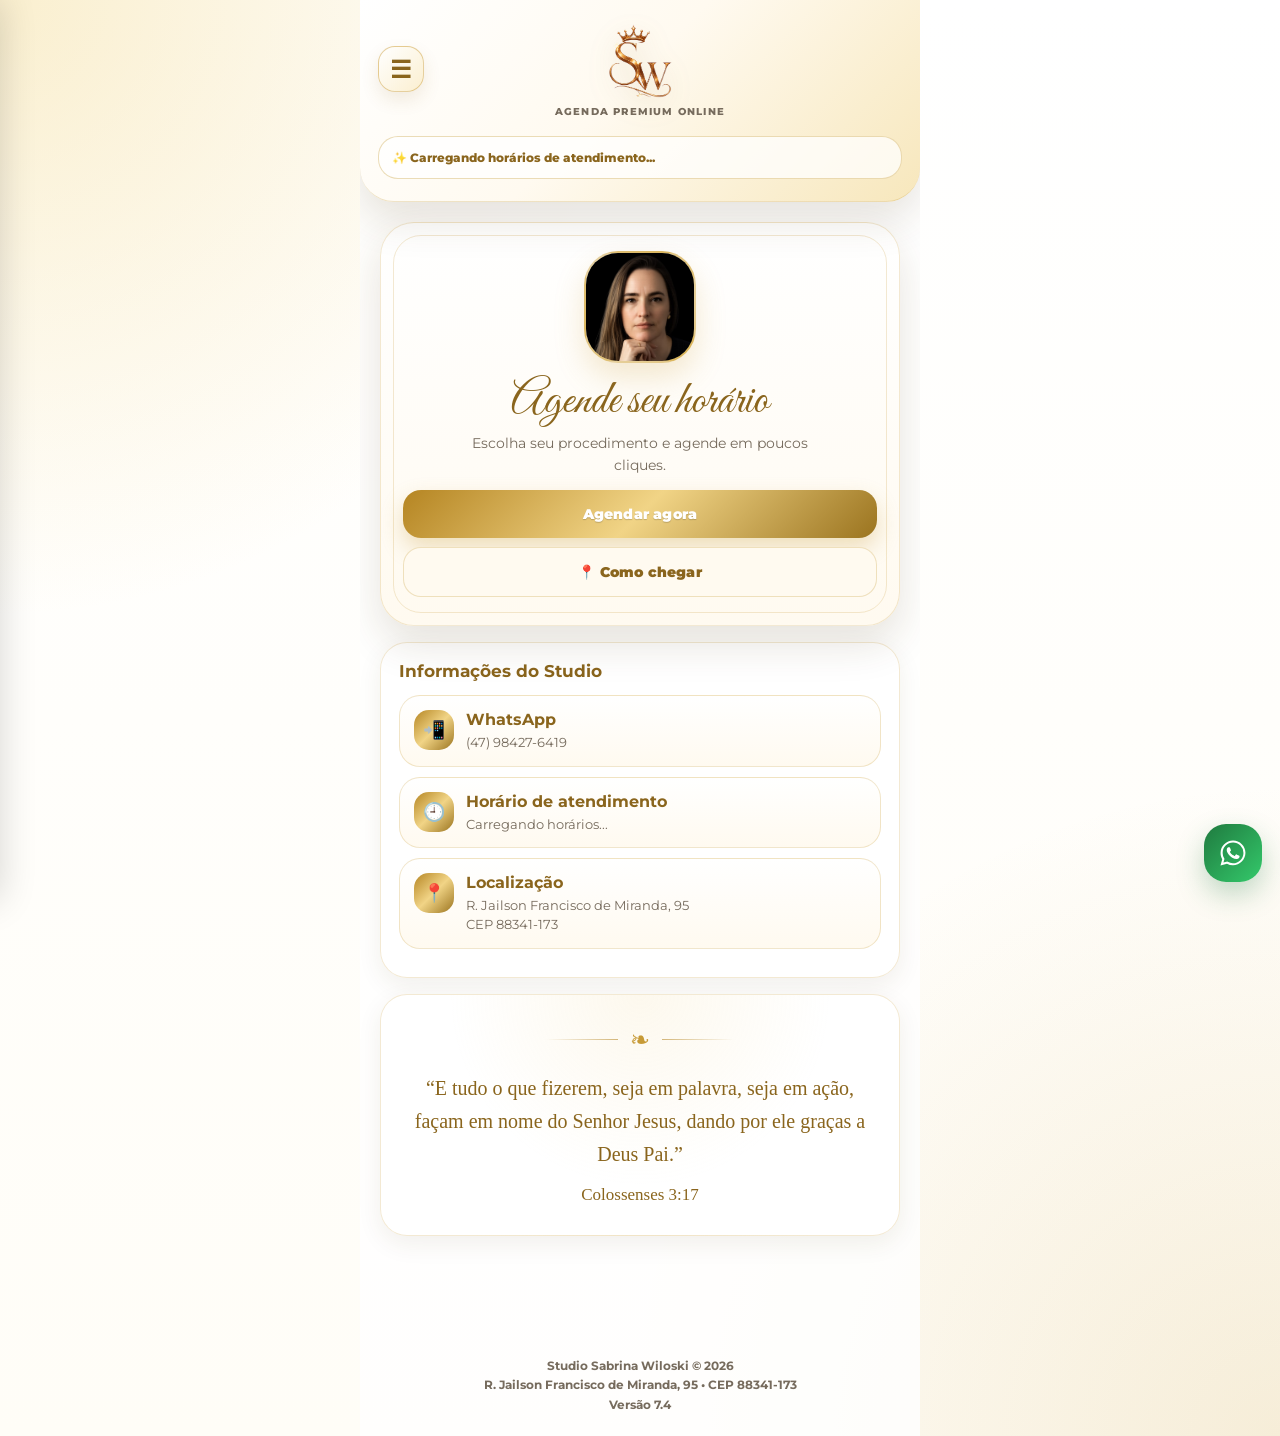
==== index.html @ 28f5b775 "Add files via upload" ====
<!DOCTYPE html>
<html lang="pt-BR">
<head>
  <meta charset="UTF-8" />
  <meta http-equiv="Cache-Control" content="no-cache, no-store, must-revalidate">
  <meta http-equiv="Pragma" content="no-cache">
  <meta http-equiv="Expires" content="0">
  <meta name="viewport" content="width=device-width, initial-scale=1.0, maximum-scale=1.0" />
  <title>Studio Sabrina Wiloski</title>

  <link rel="preconnect" href="https://fonts.googleapis.com">
  <link rel="preconnect" href="https://fonts.gstatic.com" crossorigin>
  <link href="https://fonts.googleapis.com/css2?family=Great+Vibes&family=Montserrat:wght@400;500;600;700;800;900&display=swap" rel="stylesheet">

  <style>
    :root{
      --gold:#c79a36;
      --gold-dark:#8a651d;
      --gold-light:#f7e7bc;
      --cream:#fffaf0;
      --ivory:#fffdf7;
      --white:#ffffff;
      --text:#251f17;
      --muted:#766b5d;
      --line:#eadbb9;
      --success:#1f7a3f;
      --danger:#b3261e;
      --shadow:0 18px 42px rgba(80,58,20,.14);
      --soft-shadow:0 8px 24px rgba(80,58,20,.08);
    }

    *{
      box-sizing:border-box;
      margin:0;
      padding:0;
      font-family:'Montserrat',Arial,sans-serif;
      -webkit-tap-highlight-color:transparent;
    }

    body{
      min-height:100vh;
      color:var(--text);
      background:
        radial-gradient(circle at top left, rgba(243,217,141,.42), transparent 32%),
        radial-gradient(circle at bottom right, rgba(199,154,54,.16), transparent 34%),
        linear-gradient(180deg,#fff,var(--ivory));
    }

    button,input,select,textarea{
      font:inherit;
    }

    button{
      cursor:pointer;
    }

    .app{
      max-width:560px;
      margin:0 auto;
      min-height:100vh;
      background:rgba(255,255,255,.82);
      position:relative;
      overflow:hidden;
    }

    header{
      position:sticky;
      top:0;
      z-index:20;
      padding:18px 18px 22px;
      background:linear-gradient(135deg,#fff,#fffaf0 46%,var(--gold-light));
      border-radius:0 0 34px 34px;
      box-shadow:var(--shadow);
      border-bottom:1px solid rgba(199,154,54,.28);
    }

    .topbar{
      display:flex;
      align-items:center;
      justify-content:center;
      min-height:102px;
      position:relative;
    }

    .menu-btn{
      width:46px;
      height:46px;
      border-radius:17px;
      border:1px solid rgba(199,154,54,.45);
      background:linear-gradient(135deg,#fff,#fbefd0);
      color:var(--gold-dark);
      font-size:24px;
      font-weight:900;
      box-shadow:0 8px 18px rgba(138,101,29,.12);
      position:absolute;
      left:0;
      top:50%;
      transform:translateY(-50%);
    }

    .brand{
      flex:1;
      display:flex;
      flex-direction:column;
      align-items:center;
      justify-content:center;
      min-width:0;
      padding:0 54px;
    }

    .brand-logo{
      display:block;
      width:112px;
      height:82px;
      object-fit:contain;
      filter:drop-shadow(0 8px 14px rgba(138,101,29,.16));
    }

    .brand p{
      margin-top:2px;
      font-size:10px;
      color:var(--muted);
      text-transform:uppercase;
      letter-spacing:1.2px;
      font-weight:800;
      text-align:center;
    }

    .header-pill{
      margin-top:16px;
      padding:12px 13px;
      border-radius:20px;
      background:rgba(255,255,255,.75);
      border:1px solid rgba(199,154,54,.35);
      color:var(--gold-dark);
      font-size:12px;
      font-weight:800;
      line-height:1.45;
    }

    .drawer{
      position:fixed;
      left:-296px;
      top:0;
      width:286px;
      height:100vh;
      z-index:40;
      background:linear-gradient(180deg,#fff,#fffaf0);
      padding:24px;
      box-shadow:10px 0 35px rgba(0,0,0,.16);
      transition:.28s ease;
      border-right:1px solid rgba(199,154,54,.26);
    }

    .drawer.open{
      left:0;
    }

    .drawer h2{
      font-family:'Great Vibes',cursive;
      font-size:40px;
      color:var(--gold-dark);
      font-weight:400;
    }

    .drawer small{
      color:var(--muted);
      display:block;
      margin:4px 0 22px;
      text-transform:uppercase;
      letter-spacing:.8px;
      font-weight:800;
      font-size:11px;
    }

    .drawer button{
      width:100%;
      padding:14px;
      border-radius:17px;
      margin-bottom:10px;
      border:1px solid rgba(199,154,54,.25);
      background:white;
      color:var(--gold-dark);
      text-align:left;
      font-weight:900;
      box-shadow:0 6px 16px rgba(80,58,20,.06);
    }

    .overlay{
      position:fixed;
      inset:0;
      background:rgba(0,0,0,.26);
      z-index:35;
      display:none;
    }

    .overlay.show{
      display:block;
    }

    main{
      padding:20px;
      padding-bottom:94px;
    }

    .screen{
      display:none;
      animation:show .24s ease;
    }

    .screen.active{
      display:block;
    }

    @keyframes show{
      from{opacity:0;transform:translateY(8px)}
      to{opacity:1;transform:translateY(0)}
    }

    .card{
      background:rgba(255,255,255,.96);
      border:1px solid rgba(199,154,54,.22);
      border-radius:27px;
      padding:18px;
      margin-bottom:16px;
      box-shadow:var(--soft-shadow);
    }

    .hero{
      text-align:center;
      padding:28px 22px;
      border-radius:34px;
      background:linear-gradient(180deg,#fff,#fffaf0);
      box-shadow:var(--shadow);
      position:relative;
      overflow:hidden;
    }

    .hero:before{
      content:"";
      position:absolute;
      inset:12px;
      border:1px solid rgba(199,154,54,.22);
      border-radius:28px;
      pointer-events:none;
    }

    .hero > *{
      position:relative;
      z-index:1;
    }

    .icon{
      width:82px;
      height:82px;
      border-radius:30px;
      margin:0 auto 14px;
      display:flex;
      align-items:center;
      justify-content:center;
      font-size:36px;
      background:linear-gradient(135deg,#fff,#f1d486,#9b741f);
      color:white;
      box-shadow:0 14px 30px rgba(199,154,54,.24);
    }

    .hero-photo{
      width:112px;
      height:112px;
      margin:0 auto 16px;
      border-radius:34px;
      overflow:hidden;
      background:linear-gradient(135deg,#fffdf5,#e8c66e);
      border:2px solid rgba(199,154,54,.42);
      box-shadow:0 14px 30px rgba(199,154,54,.22);
    }

    .hero-photo img{
      width:100%;
      height:100%;
      display:block;
      object-fit:cover;
      object-position:center 24%;
    }

    .hero-description{
      max-width:390px;
      margin:0 auto 4px;
    }

    .bible-verse{
      text-align:center;
      padding:30px 24px;
      background:
        radial-gradient(
          circle at top,
          rgba(244,219,159,.18),
          transparent 54%
        ),
        rgba(255,255,255,.96);
    }

    .bible-verse blockquote{
      margin:0 auto;
      max-width:480px;
      color:var(--gold-dark);
      font-family:Georgia,'Times New Roman',serif;
      font-size:20px;
      line-height:1.65;
      font-style:normal;
    }

    .bible-verse cite{
      display:block;
      margin-top:14px;
      color:var(--gold-dark);
      font-family:Georgia,'Times New Roman',serif;
      font-size:17px;
      font-style:normal;
    }

    .verse-decoration{
      display:flex;
      align-items:center;
      justify-content:center;
      gap:12px;
      margin-bottom:18px;
      color:var(--gold);
    }

    .verse-decoration span{
      width:72px;
      height:1px;
      background:linear-gradient(
        90deg,
        transparent,
        rgba(181,133,34,.58)
      );
    }

    .verse-decoration span:last-child{
      background:linear-gradient(
        90deg,
        rgba(181,133,34,.58),
        transparent
      );
    }

    .verse-decoration strong{
      font-size:24px;
      font-weight:400;
    }

    @media(max-width:620px){
      .hero-photo{
        width:96px;
        height:96px;
        border-radius:28px;
      }

      .bible-verse{
        padding:26px 20px;
      }

      .bible-verse blockquote{
        font-size:18px;
        line-height:1.6;
      }

      .bible-verse cite{
        font-size:16px;
      }
    }

    .hero h2{
      font-family:'Great Vibes',cursive;
      color:var(--gold-dark);
      font-size:46px;
      font-weight:400;
      line-height:1;
      margin-bottom:8px;
    }

    .hero p{
      color:var(--muted);
      font-size:14px;
      line-height:1.55;
    }

    h3{
      color:var(--gold-dark);
      font-size:17px;
      margin-bottom:14px;
    }

    .btn{
      width:100%;
      border:0;
      padding:15px;
      border-radius:18px;
      margin-top:9px;
      font-weight:900;
      font-size:14px;
      letter-spacing:.2px;
    }

    .btn-primary{
      color:white;
      background:linear-gradient(135deg,#b58522,#f1d486,#9b741f);
      box-shadow:0 10px 22px rgba(199,154,54,.30);
      text-shadow:0 1px 1px rgba(0,0,0,.18);
    }

    .btn-soft{
      color:var(--gold-dark);
      background:#fffaf0;
      border:1px solid rgba(199,154,54,.28);
    }

    .btn-danger{
      color:var(--danger);
      background:#fff0ee;
      border:1px solid rgba(179,38,30,.22);
    }

    .btn-success{
      color:var(--success);
      background:#eefaf2;
      border:1px solid rgba(31,122,63,.22);
    }

    .btn-small{
      padding:10px;
      border-radius:13px;
      font-size:12px;
    }

    .info{
      display:flex;
      gap:12px;
      background:linear-gradient(180deg,#fff,#fffaf0);
      border:1px solid rgba(199,154,54,.25);
      border-radius:21px;
      padding:14px;
      margin-bottom:10px;
    }

    .info-icon{
      width:40px;
      height:40px;
      border-radius:15px;
      flex:none;
      background:linear-gradient(135deg,#b58522,#f1d486,#9b741f);
      color:white;
      display:flex;
      align-items:center;
      justify-content:center;
      font-size:18px;
    }

    .info strong{
      display:block;
      color:var(--gold-dark);
      margin-bottom:4px;
    }

    .info p,.muted{
      color:var(--muted);
      font-size:13px;
      line-height:1.45;
    }

    label{
      display:block;
      color:var(--gold-dark);
      font-size:12px;
      font-weight:900;
      text-transform:uppercase;
      letter-spacing:.4px;
      margin-bottom:6px;
    }

    input,select,textarea{
      width:100%;
      padding:14px;
      border-radius:16px;
      border:1px solid var(--line);
      background:white;
      outline:none;
      font-size:14px;
      margin-bottom:12px;
      color:var(--text);
    }

    input:focus,select:focus,textarea:focus{
      border-color:var(--gold);
      box-shadow:0 0 0 3px rgba(199,154,54,.12);
    }

    textarea{
      min-height:80px;
      resize:none;
    }

    .grid2{
      display:grid;
      grid-template-columns:1fr 1fr;
      gap:10px;
    }

    .service-options{
      display:grid;
      gap:10px;
      margin-bottom:12px;
    }

    .service-option{
      display:grid;
      grid-template-columns:1fr auto auto;
      align-items:center;
      gap:12px;
      padding:14px;
      border-radius:18px;
      border:1px solid rgba(199,154,54,.25);
      background:linear-gradient(180deg,#fff,#fffaf0);
      cursor:pointer;
      transition:.18s ease;
    }

    .service-option:hover{
      transform:translateY(-1px);
      border-color:rgba(181,133,34,.52);
    }

    .service-option.selected{
      border-color:var(--gold);
      background:linear-gradient(135deg,#fff8df,#fffdf7);
      box-shadow:0 0 0 3px rgba(199,154,54,.10);
    }

    .service-option strong{
      display:block;
      color:var(--gold-dark);
      margin-bottom:3px;
    }

    .service-option p.muted{
      margin:0;
      color:var(--muted);
      font-size:12px;
      font-weight:400;
      line-height:1.45;
      letter-spacing:0;
      text-transform:none;
    }

    .service-option input{
      width:23px;
      height:23px;
      margin:0;
      accent-color:var(--gold);
    }

    .service-option-price{
      text-align:right;
      color:var(--gold-dark);
      font-weight:900;
      white-space:nowrap;
    }

    .service-option-content{
      min-width:0;
    }

    .service-more{
      margin-top:10px;
      border:1px solid rgba(181,133,34,.34);
      background:#fffaf0;
      color:var(--gold-dark);
      border-radius:12px;
      padding:7px 12px;
      font-size:12px;
      font-weight:800;
      cursor:pointer;
    }

    .service-more:hover{
      background:#fff3cf;
      border-color:var(--gold);
    }

    .service-details-backdrop{
      position:fixed;
      inset:0;
      display:none;
      align-items:center;
      justify-content:center;
      padding:20px;
      background:rgba(33,26,15,.58);
      backdrop-filter:blur(5px);
      z-index:1000;
    }

    .service-details-backdrop.show{
      display:flex;
    }

    .service-details-modal{
      position:relative;
      width:min(520px,100%);
      max-height:min(78vh,720px);
      overflow:auto;
      border-radius:26px;
      padding:28px 24px 24px;
      background:#fffdf8;
      border:1px solid rgba(199,154,54,.38);
      box-shadow:0 24px 70px rgba(35,25,8,.30);
    }

    .service-details-modal h3{
      margin:0 42px 16px 0;
      color:var(--gold-dark);
      font-size:22px;
    }

    .service-details-modal #serviceDetailsText{
      color:var(--text);
      font-size:14px;
      font-weight:400;
      line-height:1.7;
      white-space:pre-wrap;
    }

    .service-details-close{
      position:absolute;
      top:13px;
      right:14px;
      width:38px;
      height:38px;
      border:none;
      border-radius:50%;
      background:#fff4d8;
      color:var(--gold-dark);
      font-size:25px;
      line-height:1;
      cursor:pointer;
    }

    .area-options{
      display:grid;
      grid-template-columns:1fr 1fr;
      gap:10px;
    }

    .area-button{
      min-height:64px;
      display:flex;
      align-items:center;
      justify-content:center;
      gap:9px;
      padding:12px;
      border-radius:18px;
      border:1px solid rgba(199,154,54,.32);
      background:#fffaf0;
      color:var(--gold-dark);
      font-weight:900;
      cursor:pointer;
      transition:.18s ease;
    }

    .area-button:hover{
      transform:translateY(-1px);
      border-color:var(--gold);
    }

    .area-button.active{
      color:white;
      border-color:transparent;
      background:linear-gradient(135deg,#b58522,#f1d486,#9b741f);
      box-shadow:0 8px 20px rgba(181,133,34,.20);
    }

    .area-icon{
      font-size:21px;
    }

    .selection-help{
      margin:8px 0 0;
      color:var(--muted);
      font-size:12px;
      text-align:center;
    }

    .extra{
      display:flex;
      justify-content:space-between;
      align-items:center;
      gap:12px;
      padding:13px;
      border-radius:18px;
      border:1px solid rgba(199,154,54,.25);
      background:linear-gradient(180deg,#fff,#fffaf0);
      margin-bottom:10px;
    }

    .extra input{
      width:22px;
      height:22px;
      margin:0;
      accent-color:var(--gold);
    }

    .extra-price{
      text-align:right;
      color:var(--gold-dark);
      font-weight:900;
      white-space:nowrap;
    }

    .summary{
      margin-top:12px;
      padding:16px;
      border-radius:21px;
      border:1px solid rgba(199,154,54,.30);
      background:linear-gradient(135deg,#fffaf0,#fff);
      color:var(--gold-dark);
      font-weight:900;
      line-height:1.8;
    }

    .hours{
      display:grid;
      grid-template-columns:repeat(3,1fr);
      gap:9px;
      margin-bottom:12px;
    }

    .hour{
      border:1px solid rgba(199,154,54,.30);
      background:white;
      color:var(--gold-dark);
      padding:12px 8px;
      border-radius:16px;
      font-weight:900;
      text-align:center;
    }

    .hour.active{
      color:white;
      border-color:transparent;
      background:linear-gradient(135deg,#b58522,#f1d486,#9b741f);
    }

    .hours-empty{
      grid-column:1/-1;
      padding:16px;
      border-radius:18px;
      border:1px dashed rgba(199,154,54,.42);
      background:#fffaf0;
      color:var(--gold-dark);
      text-align:center;
      font-size:13px;
      font-weight:800;
      line-height:1.5;
    }

    .advance-note{
      margin-top:10px;
      color:var(--muted);
      font-size:12px;
      line-height:1.45;
      text-align:center;
    }

    .notice{
      margin-top:12px;
      padding:13px;
      border-radius:18px;
      background:#fffaf0;
      border:1px solid rgba(199,154,54,.30);
      color:var(--gold-dark);
      font-size:13px;
      line-height:1.45;
      font-weight:700;
    }


    .auth-info{
      margin-bottom:14px;
      padding:13px;
      border-radius:15px;
      background:#fff8e8;
      border:1px solid rgba(199,154,54,.28);
      color:var(--muted);
      font-size:12px;
      line-height:1.5;
    }

    .auth-status{
      display:none;
      margin:11px 0;
      padding:11px 12px;
      border-radius:13px;
      font-size:12px;
      line-height:1.45;
      text-align:center;
      font-weight:800;
    }

    .auth-status.show{
      display:block;
    }

    .auth-status.error{
      display:block;
      color:#922020;
      background:#fff0f0;
      border:1px solid rgba(170,37,37,.22);
    }

    .auth-status.success{
      display:block;
      color:#27643c;
      background:#eefaf2;
      border:1px solid rgba(39,100,60,.2);
    }

    .ok{
      display:none;
      margin-top:12px;
      padding:14px;
      border-radius:18px;
      background:#eefaf2;
      border:1px solid rgba(31,122,63,.25);
      color:var(--success);
      font-size:13px;
      font-weight:900;
      line-height:1.5;
    }

    .metricBox{
      display:grid;
      grid-template-columns:repeat(3,1fr);
      gap:10px;
      margin-bottom:14px;
    }

    .metric{
      background:#fffaf0;
      border:1px solid rgba(199,154,54,.24);
      padding:14px;
      border-radius:19px;
      color:var(--gold-dark);
      font-size:13px;
      font-weight:800;
    }

    .metric strong{
      display:block;
      font-size:22px;
      margin-top:4px;
    }

    .month-summary-card{
      margin:0 0 14px;
      padding:13px 14px;
      border-radius:17px;
      background:#fff8e8;
      border:1px solid rgba(199,154,54,.28);
      color:var(--gold-dark);
      font-size:12px;
      line-height:1.5;
      font-weight:800;
      text-align:center;
    }

    .monthly-history-box{
      margin-top:18px;
      padding-top:16px;
      border-top:1px solid rgba(199,154,54,.22);
    }

    .monthly-history-list{
      display:grid;
      gap:9px;
      margin-top:12px;
    }

    .monthly-history-row{
      display:flex;
      justify-content:space-between;
      gap:12px;
      align-items:flex-start;
      padding:13px;
      border-radius:16px;
      background:#fffdf8;
      border:1px solid rgba(199,154,54,.24);
      box-shadow:0 6px 15px rgba(80,58,20,.05);
    }

    .monthly-history-row strong{
      color:var(--gold-dark);
    }

    .monthly-history-value{
      text-align:right;
      color:var(--gold-dark);
      font-weight:900;
      white-space:nowrap;
    }

    .tabs{
      display:grid;
      grid-template-columns:repeat(6,1fr);
      gap:8px;
      margin-bottom:14px;
    }

    .tab{
      border:1px solid rgba(199,154,54,.28);
      background:#fffaf0;
      color:var(--gold-dark);
      padding:10px 5px;
      border-radius:14px;
      font-size:11px;
      font-weight:900;
    }

    .tab.active{
      background:linear-gradient(135deg,#b58522,#f1d486,#9b741f);
      color:#fff;
      border-color:transparent;
    }

    .panel{
      display:none;
    }

    .panel.active{
      display:block;
    }

    .item{
      border-left:4px solid var(--gold);
      background:#fffdf8;
      padding:14px;
      border-radius:16px;
      margin-bottom:10px;
      font-size:14px;
      line-height:1.5;
      position:relative;
    }

    .badge{
      display:inline-block;
      padding:5px 8px;
      border-radius:99px;
      background:#fffaf0;
      border:1px solid rgba(199,154,54,.26);
      font-size:11px;
      font-weight:900;
      color:var(--gold-dark);
      margin-top:6px;
    }

    .actions{
      display:grid;
      grid-template-columns:1fr 1fr;
      gap:8px;
      margin-top:8px;
    }

    .inline-edit{
      margin-top:12px;
      padding:14px;
      border-radius:16px;
      background:#fff8e8;
      border:1px solid rgba(199,154,54,.34);
    }

    .inline-edit h4{
      margin:0 0 10px;
      color:var(--gold-dark);
    }

    .inline-edit input,
    .inline-edit textarea{
      margin-bottom:9px;
      background:#fff;
    }

    .inline-edit-actions{
      display:grid;
      grid-template-columns:1fr 1fr;
      gap:8px;
      margin-top:6px;
    }

    .schedule-help{
      padding:13px;
      border-radius:15px;
      background:#fff8e8;
      border:1px solid rgba(199,154,54,.28);
      color:var(--muted);
      font-size:12px;
      line-height:1.5;
      margin-bottom:14px;
    }


    .lunch-box{
      margin:14px 0;
      padding:14px;
      border-radius:18px;
      background:#fffdf8;
      border:1px solid rgba(199,154,54,.30);
      box-shadow:0 6px 16px rgba(80,58,20,.05);
    }

    .lunch-box .muted{
      margin:2px 0 12px;
    }

    .lunch-box.off{
      opacity:.64;
    }

    .lunch-box.off .schedule-times{
      pointer-events:none;
    }

    .schedule-grid{
      display:grid;
      gap:10px;
    }

    .schedule-day{
      border:1px solid rgba(199,154,54,.28);
      border-radius:17px;
      padding:13px;
      background:#fffdf8;
    }

    .schedule-day-head{
      display:flex;
      align-items:center;
      justify-content:space-between;
      gap:12px;
      margin-bottom:10px;
    }

    .schedule-day-head strong{
      color:var(--gold-dark);
    }

    .schedule-toggle{
      width:22px;
      height:22px;
      accent-color:#b58522;
    }

    .schedule-times{
      display:grid;
      grid-template-columns:1fr 1fr;
      gap:9px;
    }

    .schedule-times label{
      margin-top:0;
    }

    .schedule-day.off{
      opacity:.58;
    }

    .schedule-day.off .schedule-times{
      pointer-events:none;
    }

    .schedule-summary{
      margin-top:12px;
      font-size:12px;
      color:var(--muted);
      text-align:center;
      line-height:1.5;
    }

    .schedule-summary.success{
      padding:12px 14px;
      border-radius:14px;
      color:#23653a;
      background:#edf9f1;
      border:1px solid rgba(35,101,58,.22);
      font-weight:900;
    }

    .schedule-summary.error{
      padding:12px 14px;
      border-radius:14px;
      color:#962828;
      background:#fff1f1;
      border:1px solid rgba(150,40,40,.22);
      font-weight:900;
    }

    .duration-fields{
      display:grid;
      grid-template-columns:1fr 1fr;
      gap:10px;
    }

    .duration-fields label{margin-top:0}

    .calendar-box{
      margin-top:14px;
      padding:14px;
      border-radius:20px;
      background:#fffdf8;
      border:1px solid rgba(199,154,54,.28);
    }

    .calendar-toolbar{
      display:grid;
      grid-template-columns:44px 1fr 44px;
      align-items:center;
      gap:10px;
      margin-bottom:12px;
    }

    .calendar-toolbar button{
      width:44px;
      height:42px;
      border-radius:14px;
      border:1px solid rgba(199,154,54,.34);
      background:#fff8e8;
      color:var(--gold-dark);
      font-size:20px;
      font-weight:900;
      cursor:pointer;
    }

    .calendar-title{
      text-align:center;
      color:var(--gold-dark);
      font-weight:900;
      text-transform:capitalize;
    }

    .calendar-weekdays,
    .calendar-grid{
      display:grid;
      grid-template-columns:repeat(7,minmax(0,1fr));
      gap:6px;
    }

    .calendar-weekdays div{
      text-align:center;
      font-size:10px;
      color:var(--muted);
      font-weight:900;
      text-transform:uppercase;
      padding:4px 0;
    }

    .calendar-day{
      min-height:78px;
      border-radius:14px;
      border:1px solid rgba(199,154,54,.22);
      background:white;
      padding:7px;
      cursor:pointer;
      overflow:hidden;
      transition:.18s ease;
    }

    .calendar-day:hover{
      transform:translateY(-1px);
      border-color:rgba(181,133,34,.55);
    }

    .calendar-day.other-month{opacity:.34}

    .calendar-day.today{
      box-shadow:inset 0 0 0 2px rgba(181,133,34,.38);
    }

    .calendar-day.selected{
      color:white;
      border-color:transparent;
      background:linear-gradient(135deg,#9d7219,#d2a23a);
    }

    .calendar-number{
      display:flex;
      justify-content:space-between;
      align-items:center;
      gap:5px;
      font-weight:900;
      font-size:13px;
      margin-bottom:5px;
    }

    .calendar-count{
      min-width:20px;
      height:20px;
      padding:0 5px;
      border-radius:999px;
      display:inline-flex;
      align-items:center;
      justify-content:center;
      background:#f7e7bd;
      color:#8b641b;
      font-size:10px;
      font-weight:900;
    }

    .calendar-day.selected .calendar-count{
      background:rgba(255,255,255,.24);
      color:white;
    }

    .calendar-client{
      display:block;
      margin-top:3px;
      font-size:9px;
      line-height:1.25;
      white-space:nowrap;
      overflow:hidden;
      text-overflow:ellipsis;
    }

    .agenda-day-title{
      margin:16px 0 8px;
      color:var(--gold-dark);
      font-size:16px;
    }

    .appointment-editor{
      margin-top:12px;
      padding:13px;
      border-radius:16px;
      background:#fff8e8;
      border:1px solid rgba(199,154,54,.34);
    }

    .appointment-editor-actions{
      display:grid;
      grid-template-columns:1fr 1fr;
      gap:8px;
      margin-top:8px;
    }

    .appointment-actions{
      display:grid;
      grid-template-columns:1fr 1fr;
      gap:7px;
      margin-top:10px;
    }

    .discount-preview{
      margin:10px 0 12px;
      padding:12px;
      border-radius:14px;
      background:#fffdf8;
      border:1px solid rgba(199,154,54,.30);
      color:var(--gold-dark);
      font-size:12px;
      line-height:1.65;
      font-weight:800;
    }

    .agenda-empty{
      padding:18px;
      text-align:center;
      color:var(--muted);
      border:1px dashed rgba(199,154,54,.38);
      border-radius:16px;
      background:#fffdf8;
    }

    .delete-cancelled{
      position:absolute;
      right:10px;
      top:10px;
      width:32px;
      height:32px;
      border:none;
      border-radius:50%;
      background:#fff1f1;
      color:#a51d1d;
      font-size:23px;
      font-weight:900;
      line-height:1;
      cursor:pointer;
      box-shadow:0 5px 12px rgba(165,29,29,.12);
    }

    .delete-cancelled:hover{
      background:#a51d1d;
      color:white;
    }

    .confirm-modal-backdrop{
      position:fixed;
      inset:0;
      z-index:120;
      display:none;
      align-items:center;
      justify-content:center;
      padding:22px;
      background:rgba(22,18,12,.58);
      backdrop-filter:blur(5px);
      -webkit-backdrop-filter:blur(5px);
    }

    .confirm-modal-backdrop.show{
      display:flex;
      animation:modalBackdropIn .2s ease;
    }

    .confirm-modal{
      width:min(100%,420px);
      border-radius:26px;
      background:#fffdf8;
      border:1px solid rgba(199,154,54,.42);
      box-shadow:0 24px 70px rgba(0,0,0,.28);
      overflow:hidden;
      transform-origin:center;
      animation:modalCardIn .22s ease;
    }

    .confirm-modal-header{
      padding:22px 22px 10px;
      text-align:center;
    }

    .confirm-modal-icon{
      width:62px;
      height:62px;
      margin:0 auto 13px;
      display:flex;
      align-items:center;
      justify-content:center;
      border-radius:50%;
      background:#fff0f0;
      color:#aa2525;
      font-size:34px;
      font-weight:900;
      box-shadow:inset 0 0 0 1px rgba(170,37,37,.14);
    }

    .confirm-modal h3{
      margin:0;
      color:#6f4d12;
      font-size:21px;
    }

    .confirm-modal p{
      margin:10px 0 0;
      color:var(--muted);
      font-size:14px;
      line-height:1.55;
    }

    .confirm-modal-error{
      display:none;
      margin:0 22px 13px;
      padding:11px 12px;
      border-radius:13px;
      background:#fff0f0;
      border:1px solid rgba(170,37,37,.22);
      color:#922020;
      font-size:12px;
      line-height:1.4;
      text-align:center;
    }

    .confirm-modal-error.show{
      display:block;
    }

    .confirm-modal-actions{
      display:grid;
      grid-template-columns:1fr 1fr;
      gap:10px;
      padding:16px 22px 22px;
    }

    .confirm-modal-actions button{
      min-height:46px;
      border-radius:15px;
      border:none;
      font-weight:900;
      cursor:pointer;
      transition:.18s ease;
    }

    .confirm-modal-actions button:disabled{
      opacity:.65;
      cursor:not-allowed;
    }

    .confirm-no{
      background:#f2ead9;
      color:#6f4d12;
    }

    .confirm-no:hover{
      background:#e8dbc1;
    }

    .confirm-yes{
      background:linear-gradient(135deg,#9f2525,#c64a4a);
      color:white;
      box-shadow:0 8px 18px rgba(159,37,37,.2);
    }

    .confirm-yes:hover{
      transform:translateY(-1px);
    }

    @keyframes modalBackdropIn{
      from{opacity:0}
      to{opacity:1}
    }

    @keyframes modalCardIn{
      from{opacity:0;transform:scale(.94) translateY(8px)}
      to{opacity:1;transform:scale(1) translateY(0)}
    }

    body.modal-open{
      overflow:hidden;
    }

    .cancelled-item{
      padding-right:52px;
      opacity:.88;
    }

    .calendar-day.blocked-day{
      border-color:rgba(176,57,57,.5);
      background:#fff2f2;
      box-shadow:inset 0 0 0 2px rgba(176,57,57,.18);
    }

    .calendar-day.blocked-day.selected{
      background:linear-gradient(135deg,#963030,#cf6666);
      color:white;
    }

    .blocked-label{
      display:block;
      margin-top:3px;
      color:#9e2929;
      font-size:9px;
      line-height:1.2;
      font-weight:900;
      white-space:nowrap;
      overflow:hidden;
      text-overflow:ellipsis;
    }

    .calendar-day.selected .blocked-label{
      color:white;
    }

    .blocked-notice{
      margin:8px 0 12px;
      padding:12px;
      border-radius:15px;
      background:#fff1f1;
      border:1px solid rgba(176,57,57,.3);
      color:#8f2424;
      font-size:13px;
      line-height:1.45;
      font-weight:700;
    }

    .unavailable-form{
      padding:14px;
      border-radius:18px;
      background:#fff8e8;
      border:1px solid rgba(199,154,54,.3);
    }

    .unavailable-list{
      display:grid;
      gap:10px;
      margin-top:14px;
    }

    .unavailable-card{
      padding:14px 52px 14px 14px;
      border-radius:17px;
      background:#fffdf8;
      border-left:4px solid #b03939;
      box-shadow:0 7px 18px rgba(90,60,20,.06);
      position:relative;
    }

    .unavailable-card strong{
      color:#8e2424;
    }

    .unavailable-card p{
      margin:5px 0 0;
      color:var(--muted);
      line-height:1.45;
    }

    .unavailable-empty{
      padding:18px;
      text-align:center;
      border-radius:16px;
      border:1px dashed rgba(199,154,54,.38);
      color:var(--muted);
      background:#fffdf8;
    }

    @media(max-width:620px){
      .calendar-day{
        min-height:58px;
        padding:5px;
      }

      .calendar-client{display:none}

      .calendar-count{
        min-width:18px;
        height:18px;
      }

      .appointment-actions{grid-template-columns:1fr}
    }

    @media(max-width:480px){
      .metricBox{
        grid-template-columns:1fr;
      }

      .tabs{
        grid-template-columns:repeat(3,1fr);
      }

      .schedule-times{
        grid-template-columns:1fr;
      }
    }

    .center{
      text-align:center;
      margin-top:10px;
    }

    .top-space{
      margin-top:15px;
    }

    .float{
      position:fixed;
      right:18px;
      bottom:18px;
      width:58px;
      height:58px;
      border-radius:22px;
      border:none;
      background:linear-gradient(135deg,#1f7a3f,#34c96b);
      color:white;
      display:flex;
      align-items:center;
      justify-content:center;
      box-shadow:0 12px 28px rgba(31,122,63,.28);
      z-index:30;
      padding:0;
    }

    .float svg{
      width:30px;
      height:30px;
      display:block;
      fill:#fff;
    }

    footer{
      text-align:center;
      color:var(--muted);
      font-size:12px;
      padding:10px 0 22px;
      font-weight:700;
      line-height:1.6;
    }

    .loading{
      opacity:.7;
      pointer-events:none;
    }

    @media(max-width:430px){
      .brand-logo{width:100px;height:76px}
      main{padding:16px;padding-bottom:94px}
      .hero h2{font-size:42px}
      .grid2{grid-template-columns:1fr}
    }
  </style>
</head>

<body>
  <div class="app">
    <header>
      <div class="topbar">
        <button class="menu-btn" id="menuBtn">☰</button>
        <div class="brand">
          <img class="brand-logo" src="[data-uri]" alt="Studio Sabrina Wiloski">
          <p>Agenda premium online</p>
        </div>
      </div>
      <div class="header-pill" id="horarioTopo">
        ✨ Carregando horários de atendimento...
      </div>
    </header>

    <div class="overlay" id="overlay"></div>

    <aside class="drawer" id="drawer">
      <img src="[data-uri]" alt="Studio Sabrina Wiloski" style="width:112px;height:100px;object-fit:contain;display:block;margin:0 auto 4px;">
      <small style="text-align:center;">Menu do aplicativo</small>
      <button data-screen="home">🏠 Início</button>
      <button data-screen="internal">🔒 Acesso Interno</button>
      <button id="wppMenu">📲 WhatsApp</button>
      <button id="mapsMenu">📍 Como chegar</button>
    </aside>

    <main>
      <section id="home" class="screen active">
        <div class="card hero">
          <div class="hero-photo">
            <img
              src="[data-uri]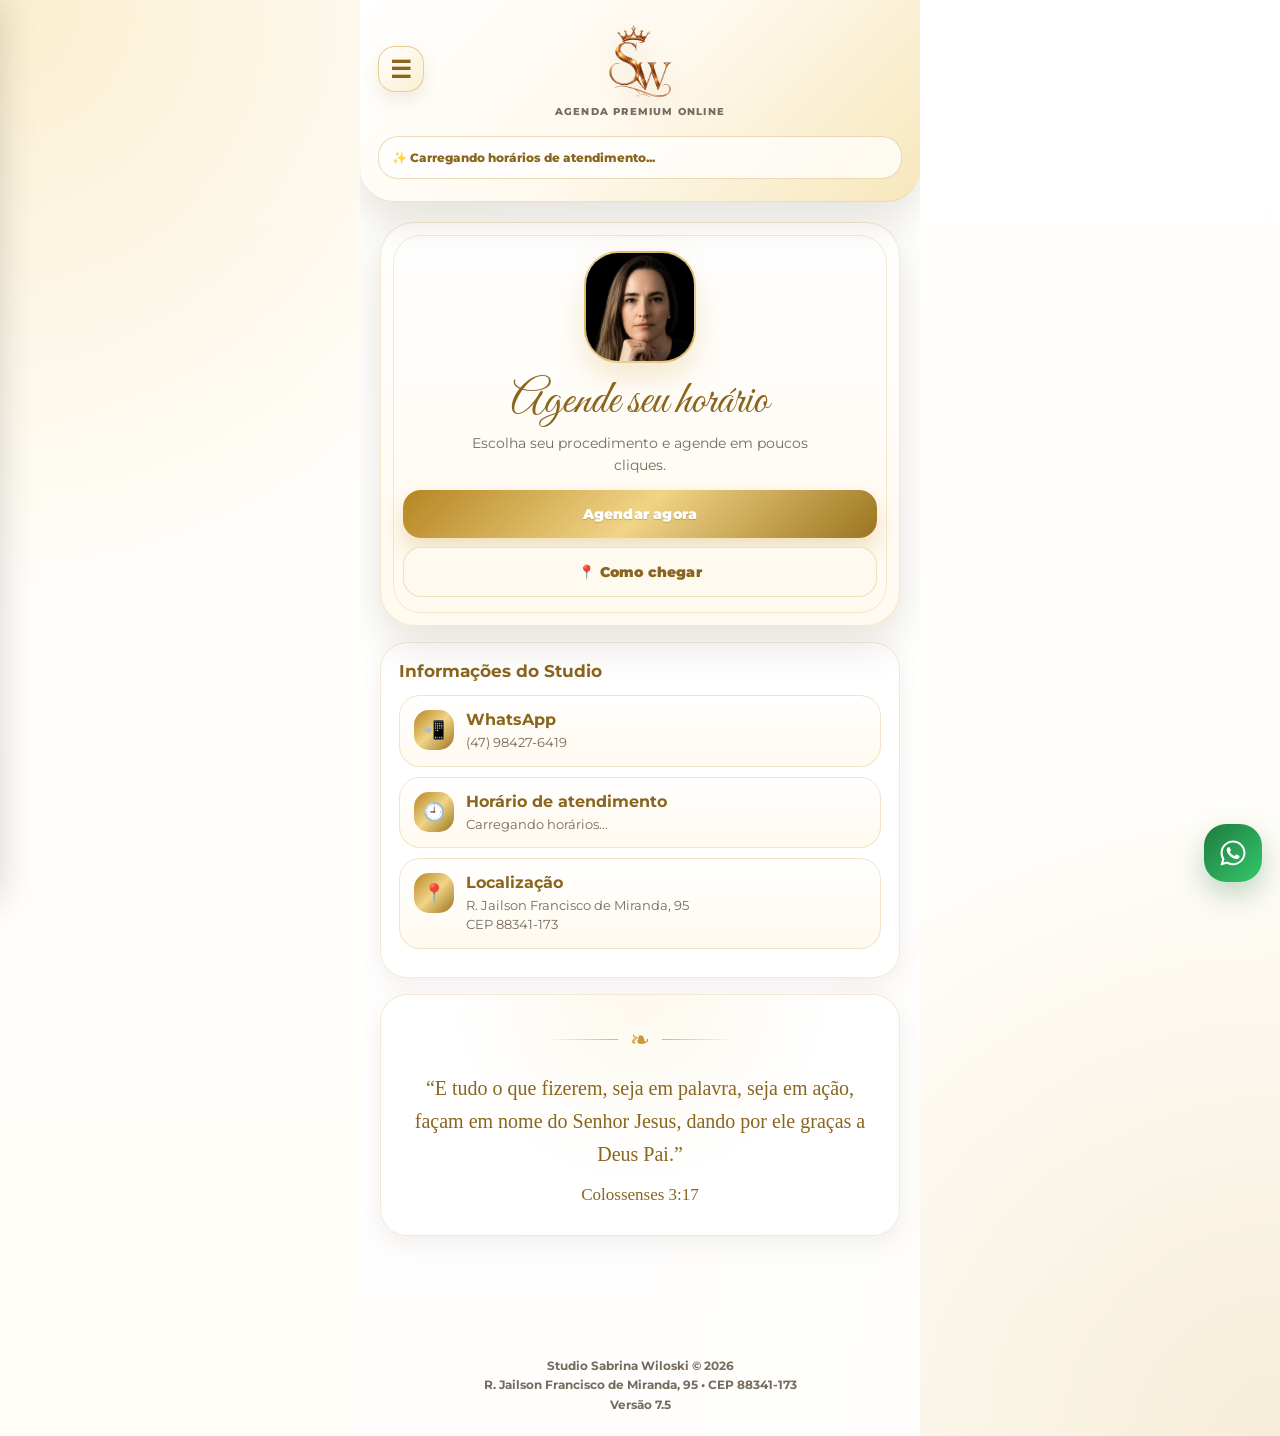
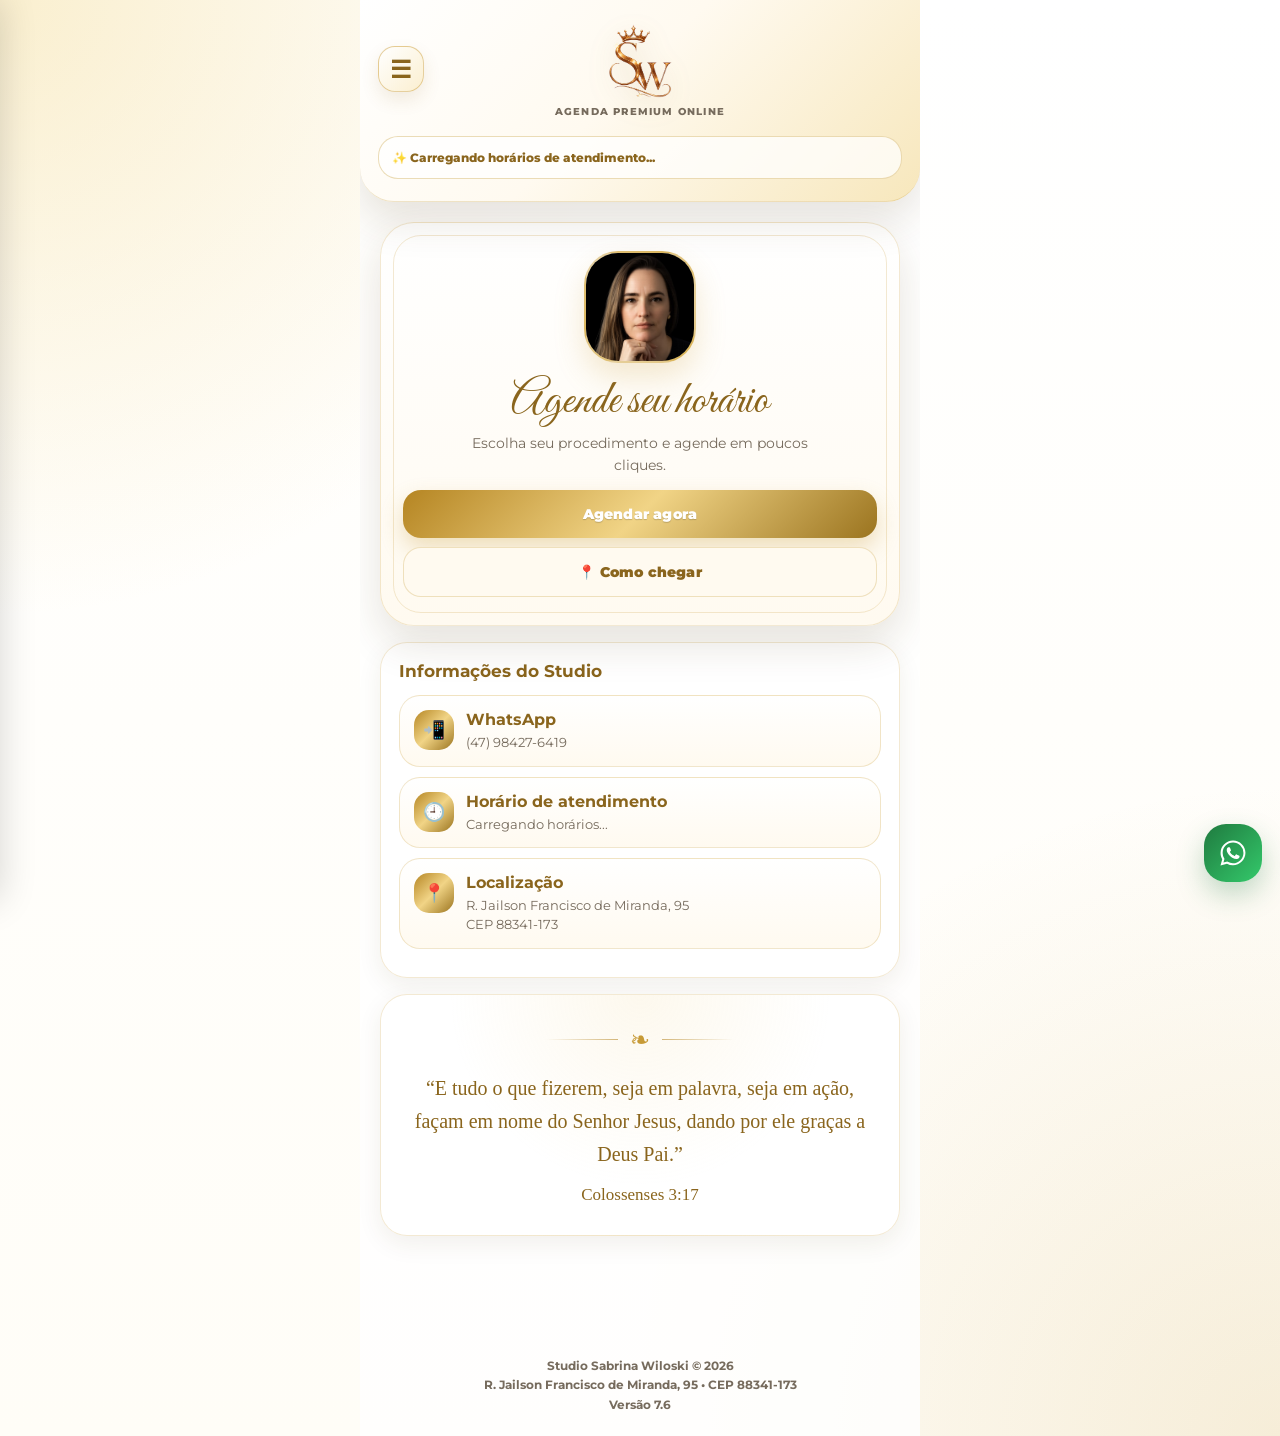
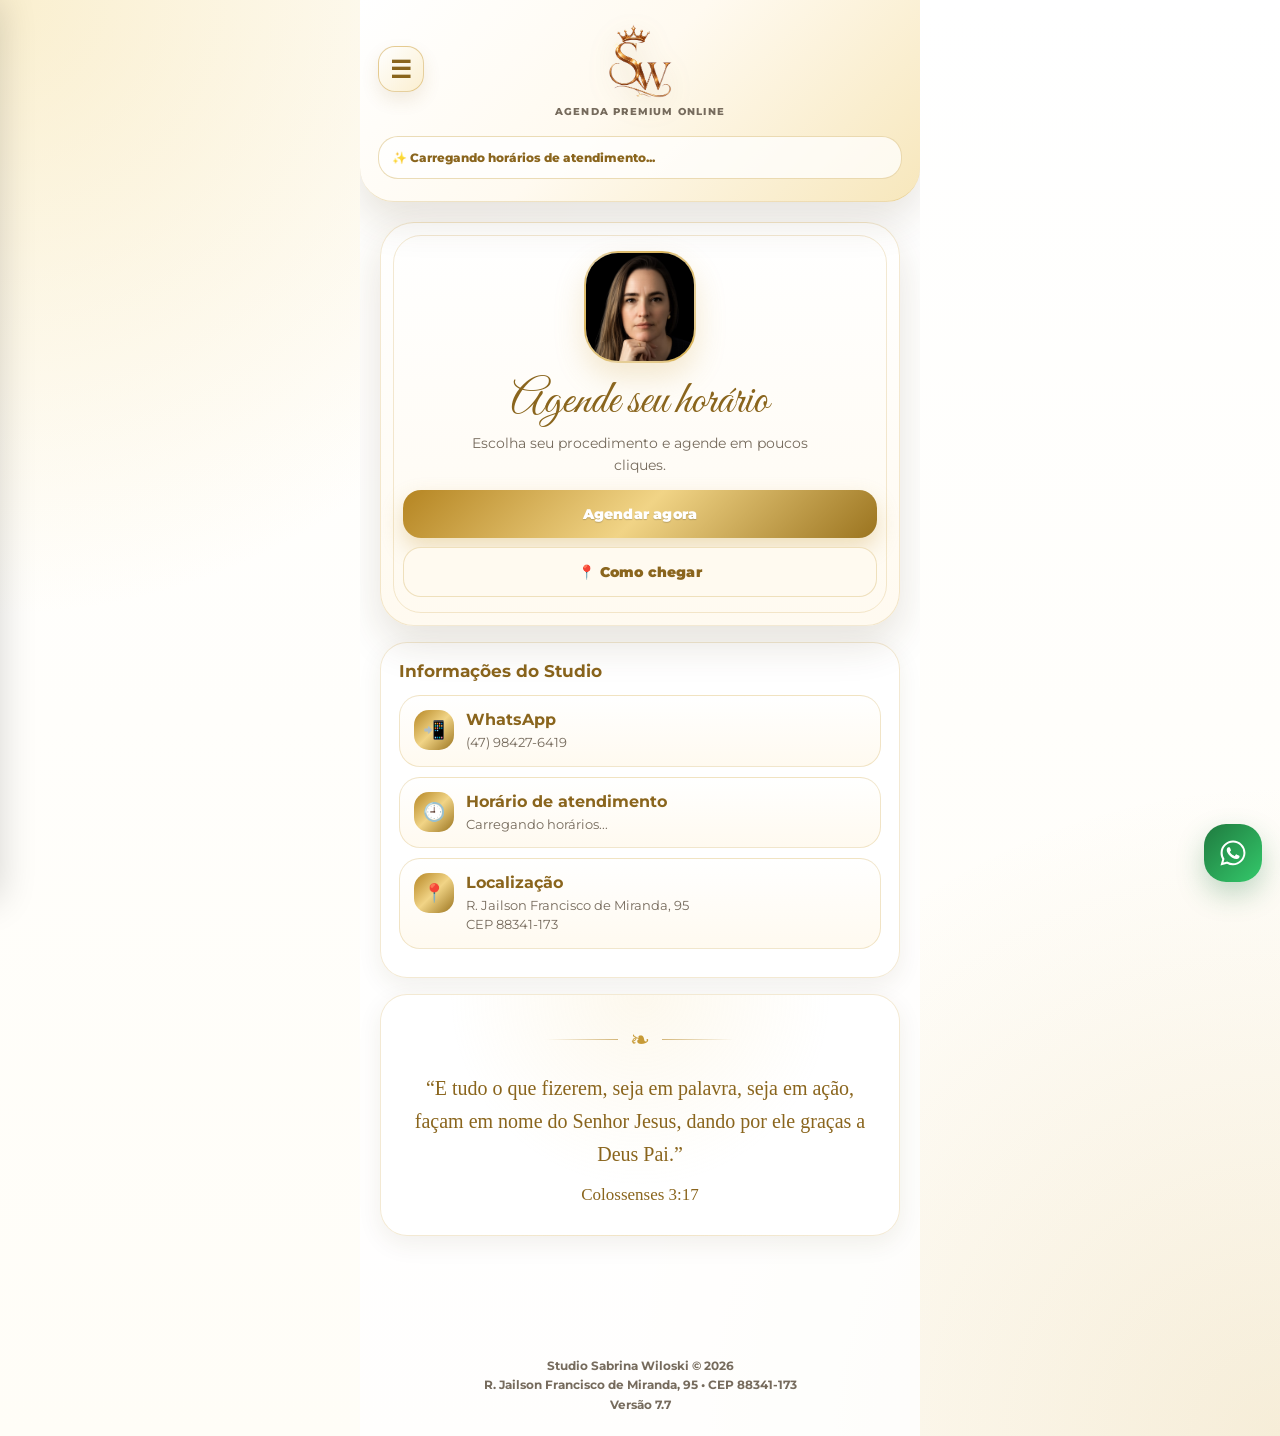
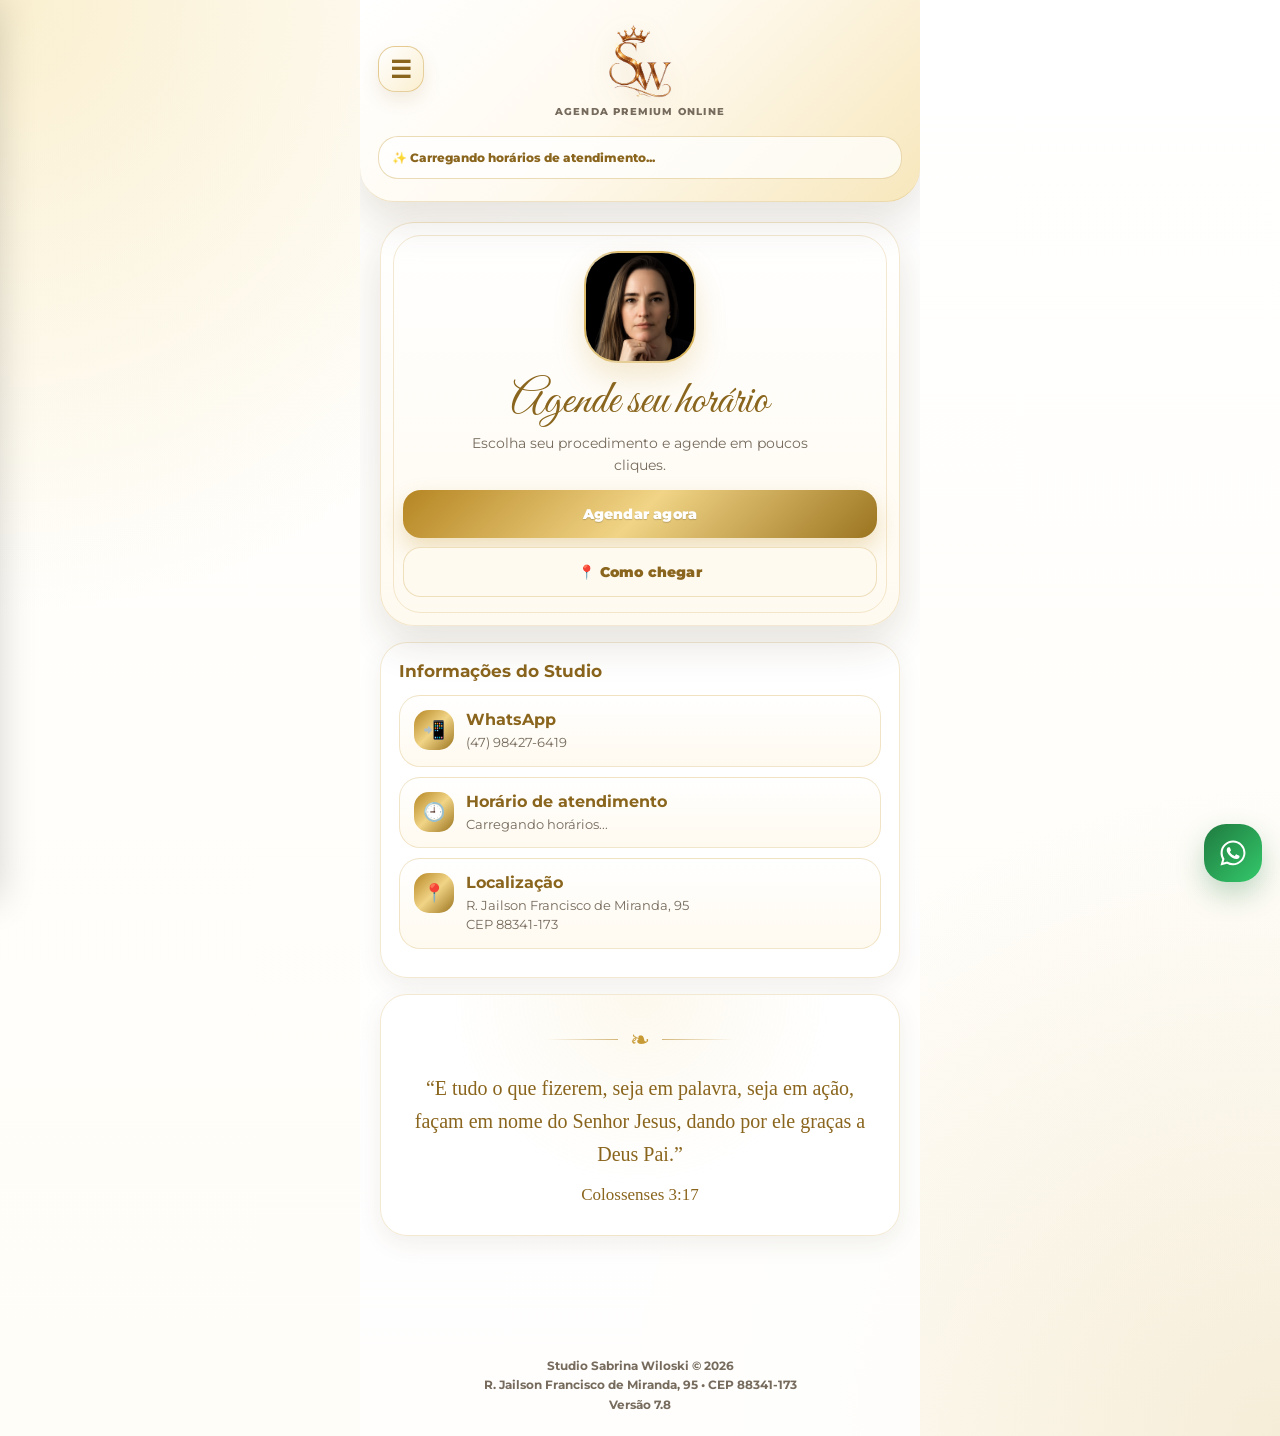
